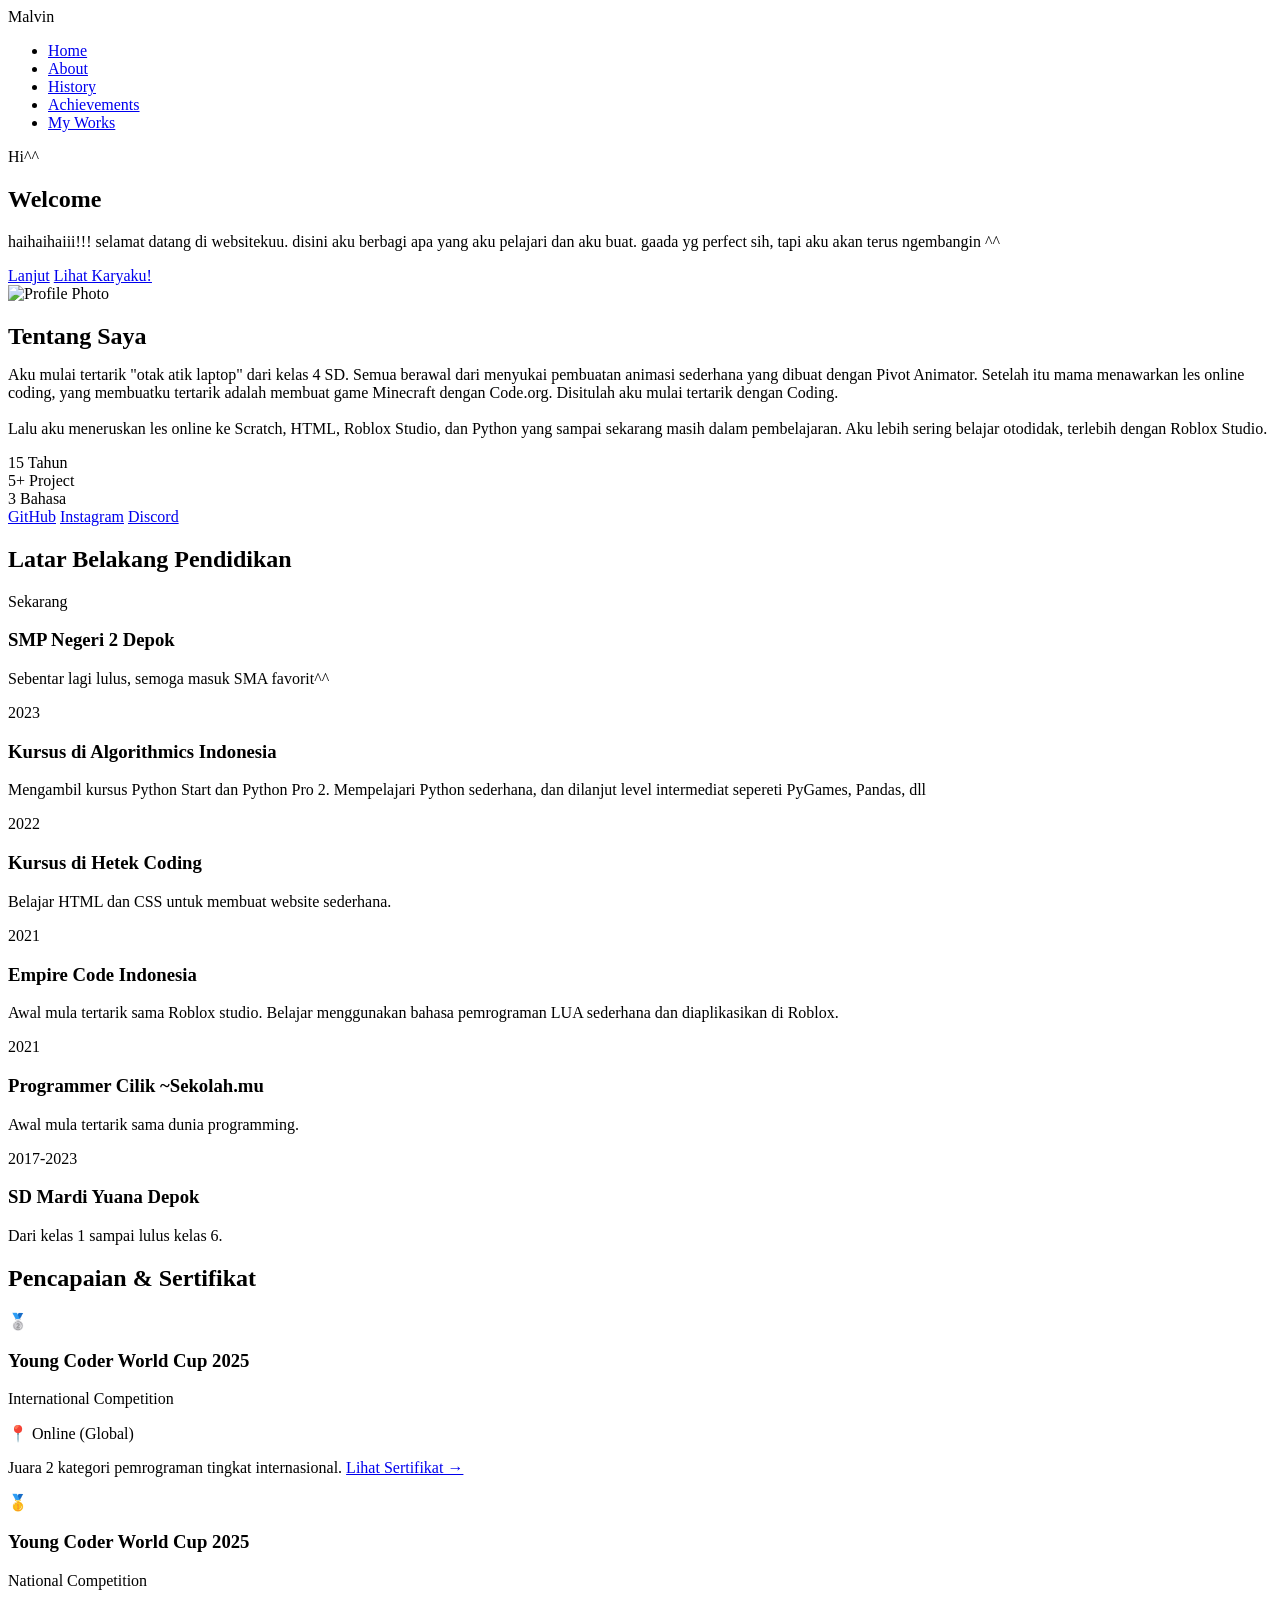
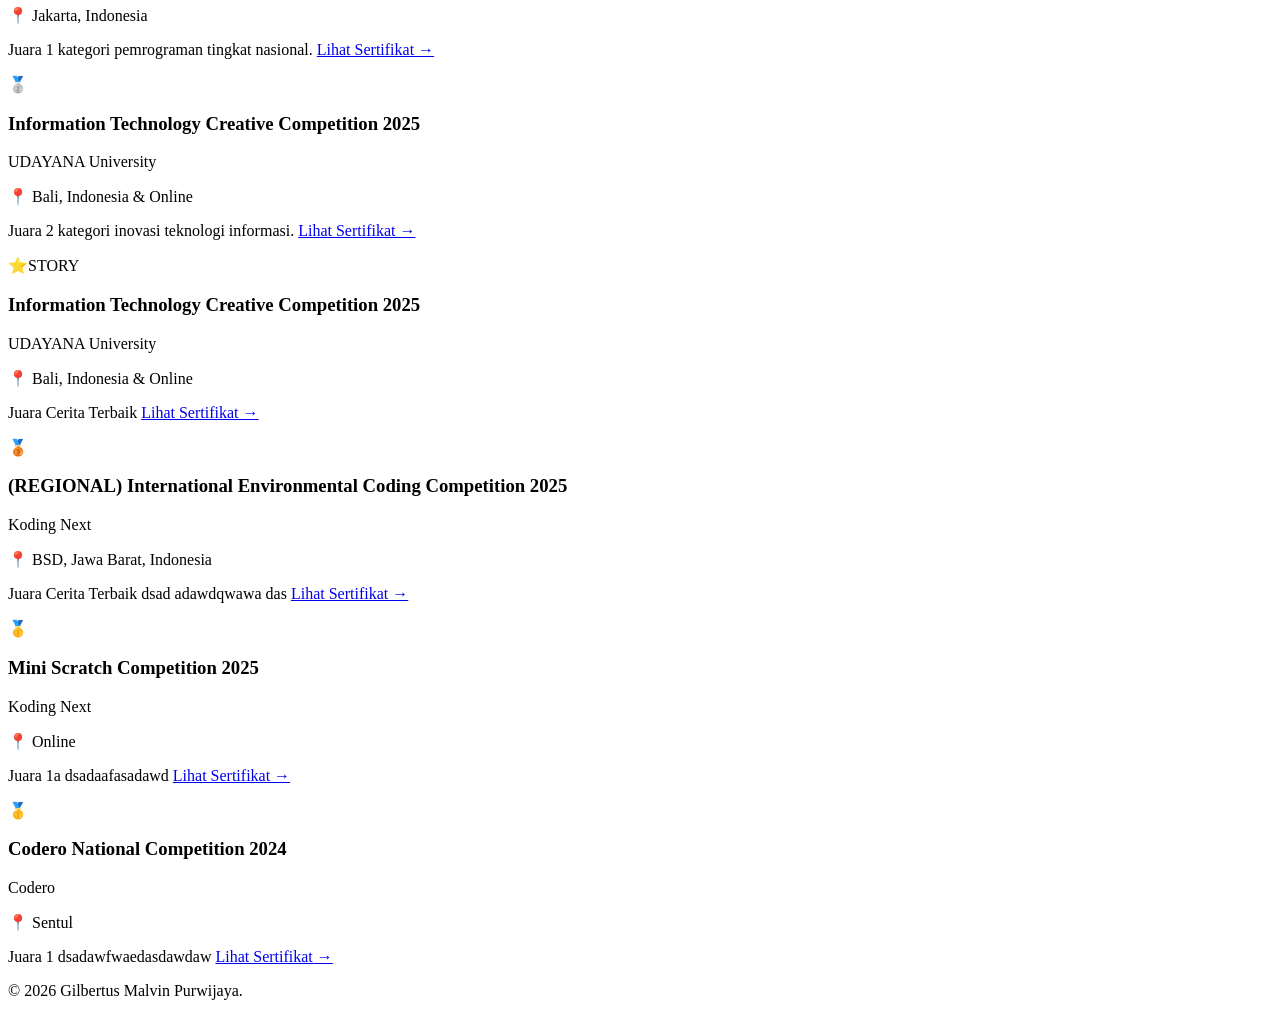
==== index.html @ 0f7a49b2 "Update index.html" ====
<!DOCTYPE html>
<html lang="id">
<head>
    <meta charset="UTF-8">
    <meta name="viewport" content="width=device-width, initial-scale=1.0">
    <title>Vin's Webpage</title>
    <link rel="icon" type="image/x-icon" href="assets/favicon.ico">
    <link rel="stylesheet" href="style.css">
    <link href="https://fonts.googleapis.com/css2?family=Space+Grotesk:wght@300;500;700&display=swap" rel="stylesheet">
</head>
<body>

    <!-- Navbar -->
    <nav class="navbar">
        <div class="logo">Mal<span class="highlight">vin</span></div>
        <ul class="nav-links">
            <li><a href="#home">Home</a></li>
            <li><a href="#profile">About</a></li>
            <li><a href="#about">History</a></li>
            <li><a href="#achievements">Achievements</a></li>
            <li><a href="works.html" class="btn-nav">My Works</a></li>
        </ul>
    </nav>

    <!-- Hero Section -->
    <section id="home" class="hero">
        <div class="hero-content fade-in">
            <p class="subtitle">Hi^^</p>
            <h1>Welcome<br></h1>
            <p class="bio">
                haihaihaiii!!! selamat datang di websitekuu. disini aku berbagi apa yang aku pelajari dan aku buat. gaada yg perfect sih, tapi aku akan terus ngembangin ^^
            </p>
            <div class="cta-group">
                <a href="#profile" class="btn btn-primary">Lanjut</a>
                <a href="works.html" class="btn btn-outline">Lihat Karyaku!</a>
            </div>
        </div>
        <div class="hero-visual">
            <div class="circle"></div>
            <div class="circle-2"></div>
        </div>
    </section>

    <!-- Profile Photo Section -->
    <section id="profile" class="profile-section">
        <div class="container">
            <div class="profile-container fade-in">
                <div class="profile-image-wrapper">
                    <div class="profile-border"></div>
                    <div class="profile-border-2"></div>
                    <div class="profile-image">
                        <img src="assets/ppmM.jpeg" alt="Profile Photo">
                    </div>
                </div>
                <div class="profile-info">
                    <h2 class="section-title" style="text-align: left; margin-bottom: 1rem;">Tentang <span class="highlight">Saya</span></h2>
                    <p class="profile-bio">
                        Aku mulai tertarik "otak atik laptop" dari kelas 4 SD. 
                        Semua berawal dari menyukai pembuatan animasi sederhana yang dibuat dengan Pivot Animator. 
                        Setelah itu mama menawarkan les online coding, yang membuatku tertarik adalah membuat game Minecraft dengan Code.org. 
                        Disitulah aku mulai tertarik dengan Coding. 
                        <br></br>
                        Lalu aku meneruskan les online ke Scratch, HTML, Roblox Studio, dan Python yang sampai sekarang masih dalam pembelajaran. Aku lebih sering belajar otodidak, terlebih dengan Roblox Studio.
                    </p>
                    <div class="profile-stats">
                        <div class="stat-item">
                            <span class="stat-number">15</span>
                            <span class="stat-label">Tahun</span>
                        </div>
                        <div class="stat-item">
                            <span class="stat-number">5+</span>
                            <span class="stat-label">Project</span>
                        </div>
                        <div class="stat-item">
                            <span class="stat-number">3</span>
                            <span class="stat-label">Bahasa</span>
                        </div>
                    </div>
                    <div class="profile-social">
                        <a href="#" class="social-link">GitHub</a>
                        <a href="#" class="social-link">Instagram</a>
                        <a href="#" class="social-link">Discord</a>
                    </div>
                </div>
            </div>
        </div>
    </section>

    <!-- About / Education Section -->
    <section id="about" class="section bg-darker">
        <div class="container">
            <h2 class="section-title">Latar Belakang <span class="highlight">Pendidikan</span></h2>
            <div class="timeline">
                <div class="timeline-item fade-in">
                    <div class="timeline-date">Sekarang</div>
                    <div class="timeline-content">
                        <h3>SMP Negeri 2 Depok</h3>
                        <p>Sebentar lagi lulus, semoga masuk SMA favorit^^</p>
                    </div>
                </div>
                <div class="timeline-item fade-in">
                    <div class="timeline-date">2023</div>
                    <div class="timeline-content">
                        <h3>Kursus di Algorithmics Indonesia</h3>
                        <p>Mengambil kursus Python Start dan Python Pro 2. Mempelajari Python sederhana, dan dilanjut level intermediat sepereti PyGames, Pandas, dll</p>
                    </div>
                </div>
                <div class="timeline-item fade-in">
                    <div class="timeline-date">2022</div>
                    <div class="timeline-content">
                        <h3>Kursus di Hetek Coding</h3>
                        <p>Belajar HTML dan CSS untuk membuat website sederhana.</p>
                    </div>
                </div>
                <div class="timeline-item fade-in">
                    <div class="timeline-date">2021</div>
                    <div class="timeline-content">
                        <h3>Empire Code Indonesia</h3>
                        <p>Awal mula tertarik sama Roblox studio. Belajar menggunakan bahasa pemrograman LUA sederhana dan diaplikasikan di Roblox.</p>
                    </div>
                </div>
                <div class="timeline-item fade-in">
                    <div class="timeline-date">2021</div>
                    <div class="timeline-content">
                        <h3>Programmer Cilik ~Sekolah.mu</h3>
                        <p>Awal mula tertarik sama dunia programming.</p>
                    </div>
                </div>
                <div class="timeline-item fade-in">
                    <div class="timeline-date">2017-2023</div>
                    <div class="timeline-content">
                        <h3>SD Mardi Yuana Depok</h3>
                        <p>Dari kelas 1 sampai lulus kelas 6.</p>
                    </div>
                </div>
            </div>
        </div>
    </section>

    <!-- Achievements Section -->
    <section id="achievements" class="section">
        <div class="container">
            <h2 class="section-title">Pencapaian & <span class="highlight">Sertifikat</span></h2>
            <div class="grid-3">
                <!-- Card -->
                <div class="card achievement-card fade-in">
                    <div class="achievement-icon">🥈</div>
                    <h3 class="achievement-title">Young Coder World Cup 2025</h3>
                    <p class="achievement-organizer">International Competition</p>
                    <p class="achievement-location">📍 Online (Global)</p>
                    <p class="achievement-desc">
                        Juara 2 kategori pemrograman tingkat internasional.
                        <a href="assets/sertifikat/YCWCInter2nd.png" target="_blank" class="cert-link">Lihat Sertifikat →</a>
                    </p>
                </div>

                <!-- Card -->
                <div class="card achievement-card fade-in">
                    <div class="achievement-icon">🥇</div>
                    <h3 class="achievement-title">Young Coder World Cup 2025</h3>
                    <p class="achievement-organizer">National Competition</p>
                    <p class="achievement-location">📍 Jakarta, Indonesia</p>
                    <p class="achievement-desc">
                        Juara 1 kategori pemrograman tingkat nasional.
                        <a href="assets/sertifikat/YCWCNat1st.jpg" target="_blank" class="cert-link">Lihat Sertifikat →</a>
                    </p>
                </div>

                <!-- Card -->
                <div class="card achievement-card fade-in">
                    <div class="achievement-icon">🥈</div>
                    <h3 class="achievement-title">Information Technology Creative Competition 2025</h3>
                    <p class="achievement-organizer">UDAYANA University</p>
                    <p class="achievement-location">📍 Bali, Indonesia & Online</p>
                    <p class="achievement-desc">
                        Juara 2 kategori inovasi teknologi informasi.
                        <a href="assets/sertifikat/ITCCUDYNNat2nd.jpg" target="_blank" class="cert-link">Lihat Sertifikat →</a>
                    </p>
                </div>

                <!-- Card -->
                <div class="card achievement-card fade-in">
                    <div class="achievement-icon">⭐STORY</div>
                    <h3 class="achievement-title">Information Technology Creative Competition 2025</h3>
                    <p class="achievement-organizer">UDAYANA University</p>
                    <p class="achievement-location">📍 Bali, Indonesia & Online</p>
                    <p class="achievement-desc">
                        Juara Cerita Terbaik
                        <a href="assets/sertifikat/ITCCUDYNNatBestStory.jpg" target="_blank" class="cert-link">Lihat Sertifikat →</a>
                    </p>
                </div>

                <!-- Card -->
                <div class="card achievement-card fade-in">
                    <div class="achievement-icon">🥉</div>
                    <h3 class="achievement-title">(REGIONAL) International Environmental Coding Competition 2025</h3>
                    <p class="achievement-organizer">Koding Next</p>
                    <p class="achievement-location">📍 BSD, Jawa Barat, Indonesia</p>
                    <p class="achievement-desc">
                        Juara Cerita Terbaik dsad adawdqwawa das
                        <a href="assets/sertifikat/IECCReg3rd.jpg" target="_blank" class="cert-link">Lihat Sertifikat →</a>
                    </p>
                </div>

                <!-- Card -->
                <div class="card achievement-card fade-in">
                    <div class="achievement-icon">🥇</div>
                    <h3 class="achievement-title">Mini Scratch Competition 2025</h3>
                    <p class="achievement-organizer">Koding Next</p>
                    <p class="achievement-location">📍 Online</p>
                    <p class="achievement-desc">
                        Juara 1a dsadaafasadawd
                        <a href="assets/sertifikat/MiniScratch1st.jpg" target="_blank" class="cert-link">Lihat Sertifikat →</a>
                    </p>
                </div>

                <!-- Card -->
                <div class="card achievement-card fade-in">
                    <div class="achievement-icon">🥇</div>
                    <h3 class="achievement-title">Codero National Competition 2024</h3>
                    <p class="achievement-organizer">Codero</p>
                    <p class="achievement-location">📍 Sentul</p>
                    <p class="achievement-desc">
                        Juara 1 dsadawfwaedasdawdaw 
                        <a href="assets/sertifikat/CNC24Nas1st.jpg" target="_blank" class="cert-link">Lihat Sertifikat →</a>
                    </p>
                </div>
            </div>
        </div>
    </section>

    <footer>
        <p>&copy; 2026 <span class="highlight">Gilbertus Malvin Purwijaya</span>.</p>
    </footer>

    <script src="script.js"></script>
</body>

</html>
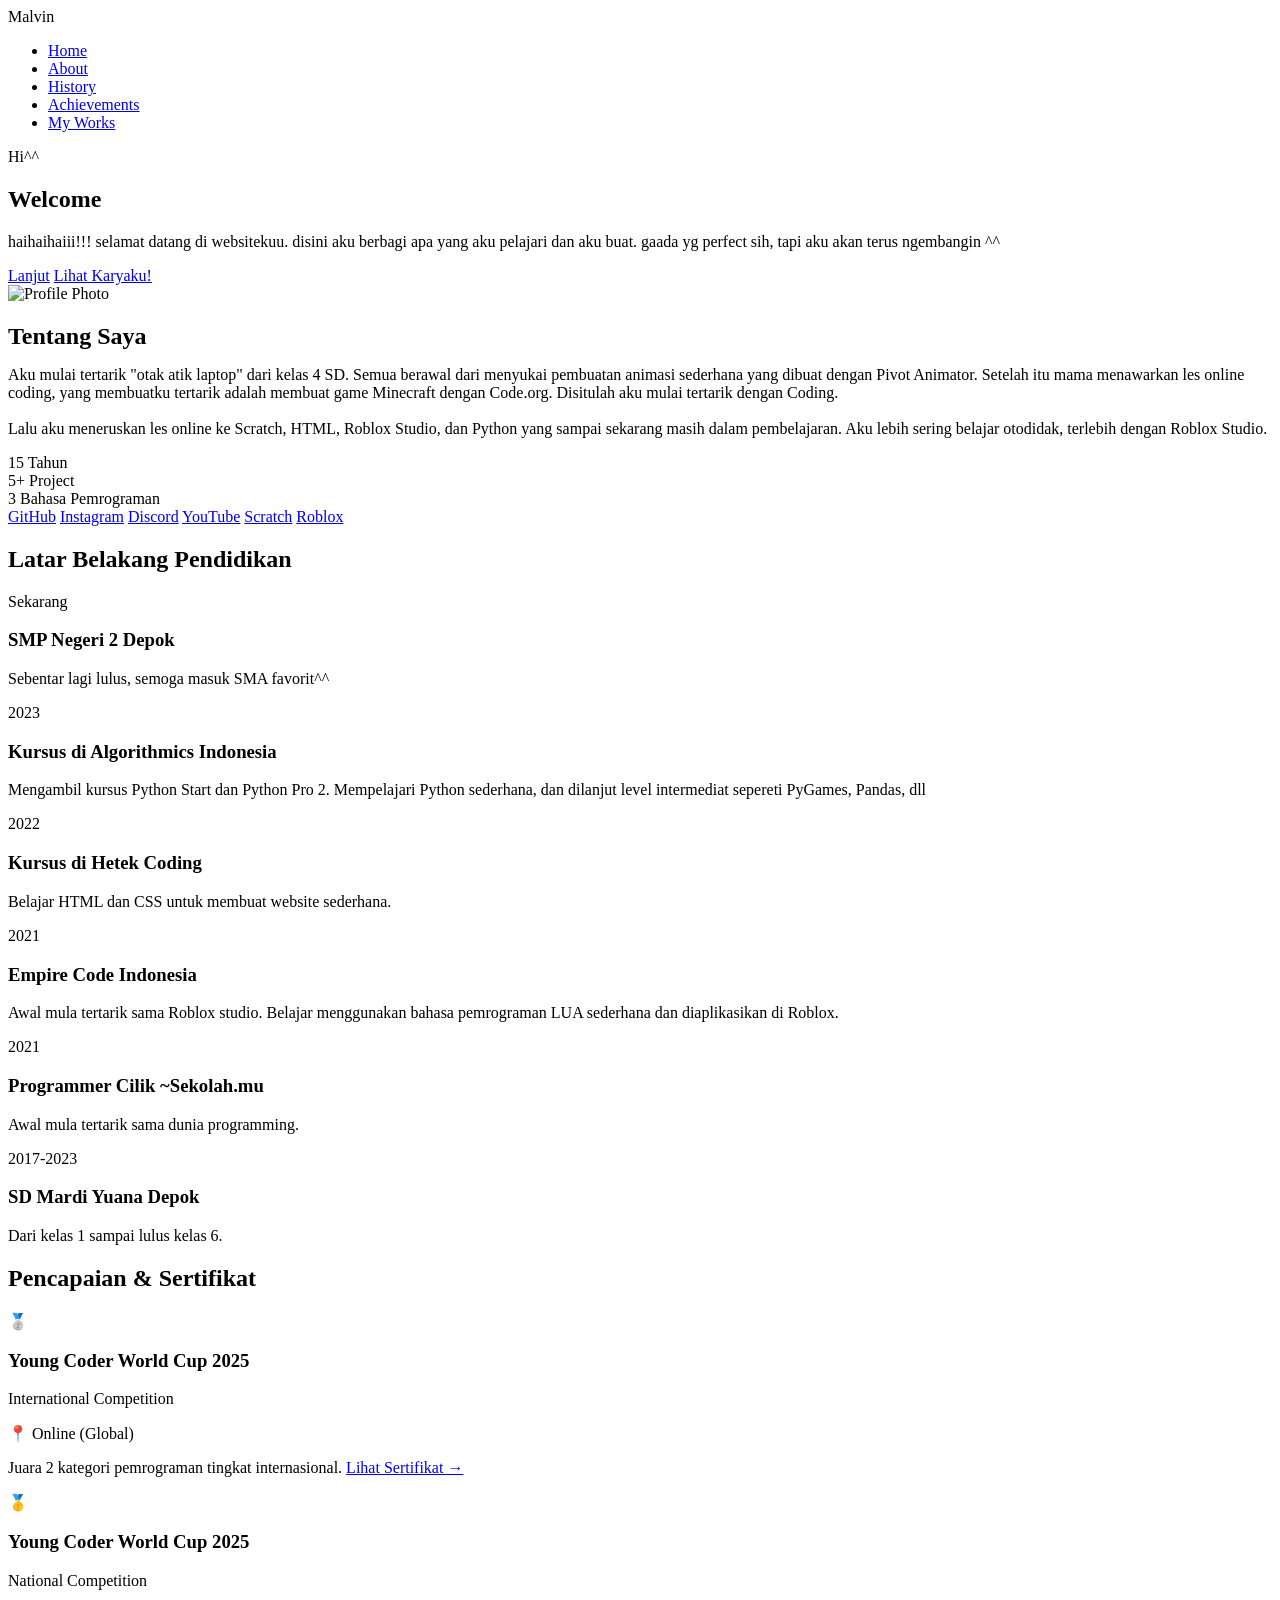
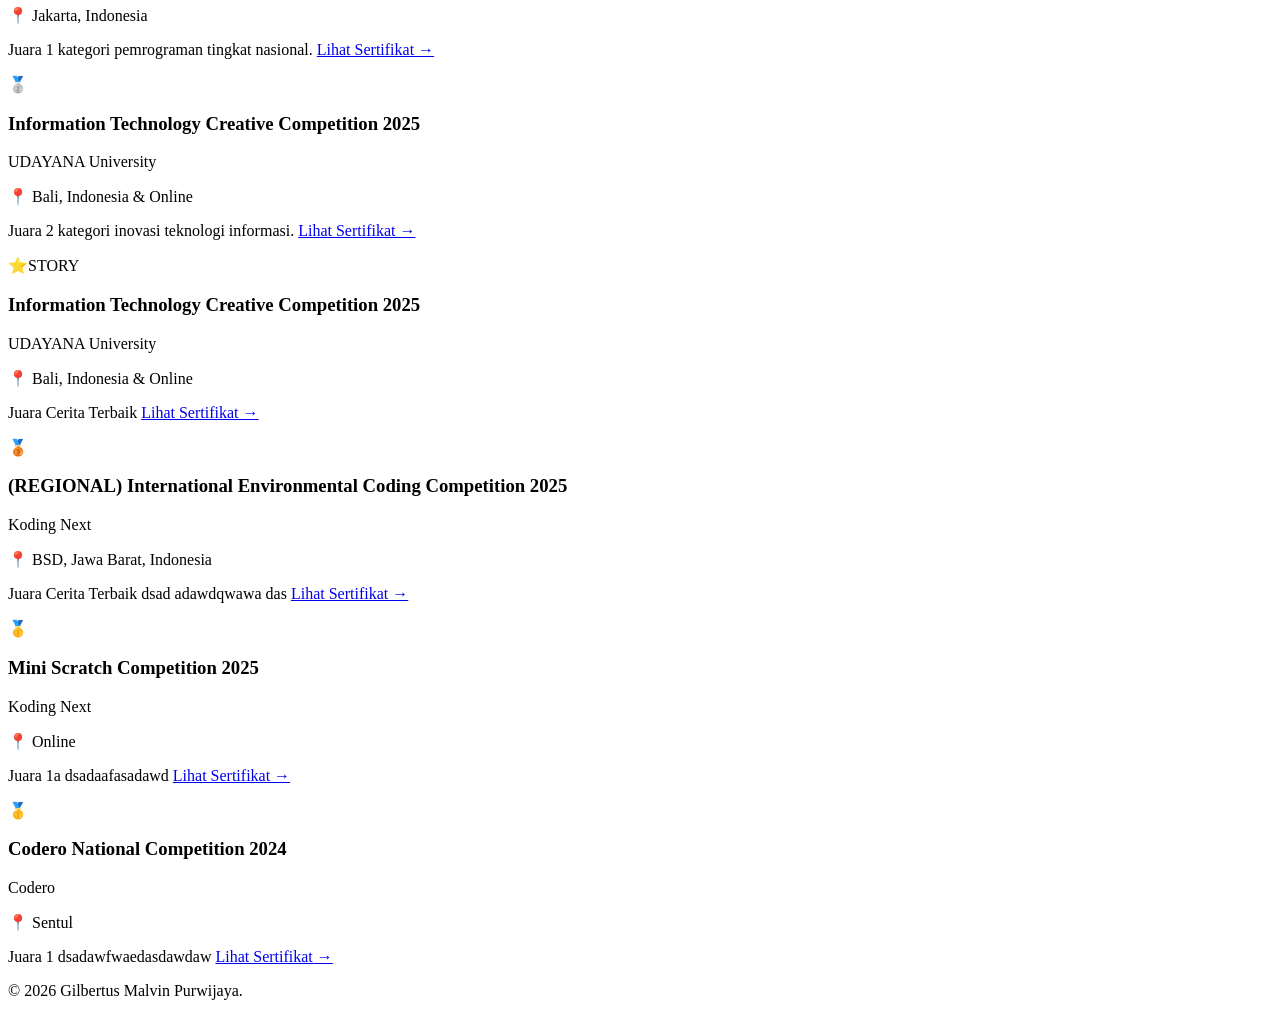
==== commit dd8a545c: "Update index.html" ====
--- a/index.html
+++ b/index.html
@@ -73,13 +73,16 @@
                         </div>
                         <div class="stat-item">
                             <span class="stat-number">3</span>
-                            <span class="stat-label">Bahasa</span>
+                            <span class="stat-label">Bahasa Pemrograman</span>
                         </div>
                     </div>
                     <div class="profile-social">
-                        <a href="#" class="social-link">GitHub</a>
-                        <a href="#" class="social-link">Instagram</a>
-                        <a href="#" class="social-link">Discord</a>
+                        <a href="https://github.com/vyn500" class="social-link">GitHub</a>
+                        <a href="https://www.instagram.com/_strvynn_/?igsh=MjFiZTRnemkybG95" class="social-link">Instagram</a>
+                        <a href="https://discordapp.com/users/starvin031" class="social-link">Discord</a>
+                        <a href="https://youtube.com/@starvin500?si=h5WcJzR5uZfQcVjg" class="social-link">YouTube</a>
+                        <a href="https://scratch.mit.edu/users/starvin102/" class="social-link">Scratch</a>
+                        <a href="https://www.roblox.com/users/2698682036/profile/" class="social-link">Roblox</a>
                     </div>
                 </div>
             </div>
@@ -237,3 +240,5 @@
 </body>
 
 </html>
+
+
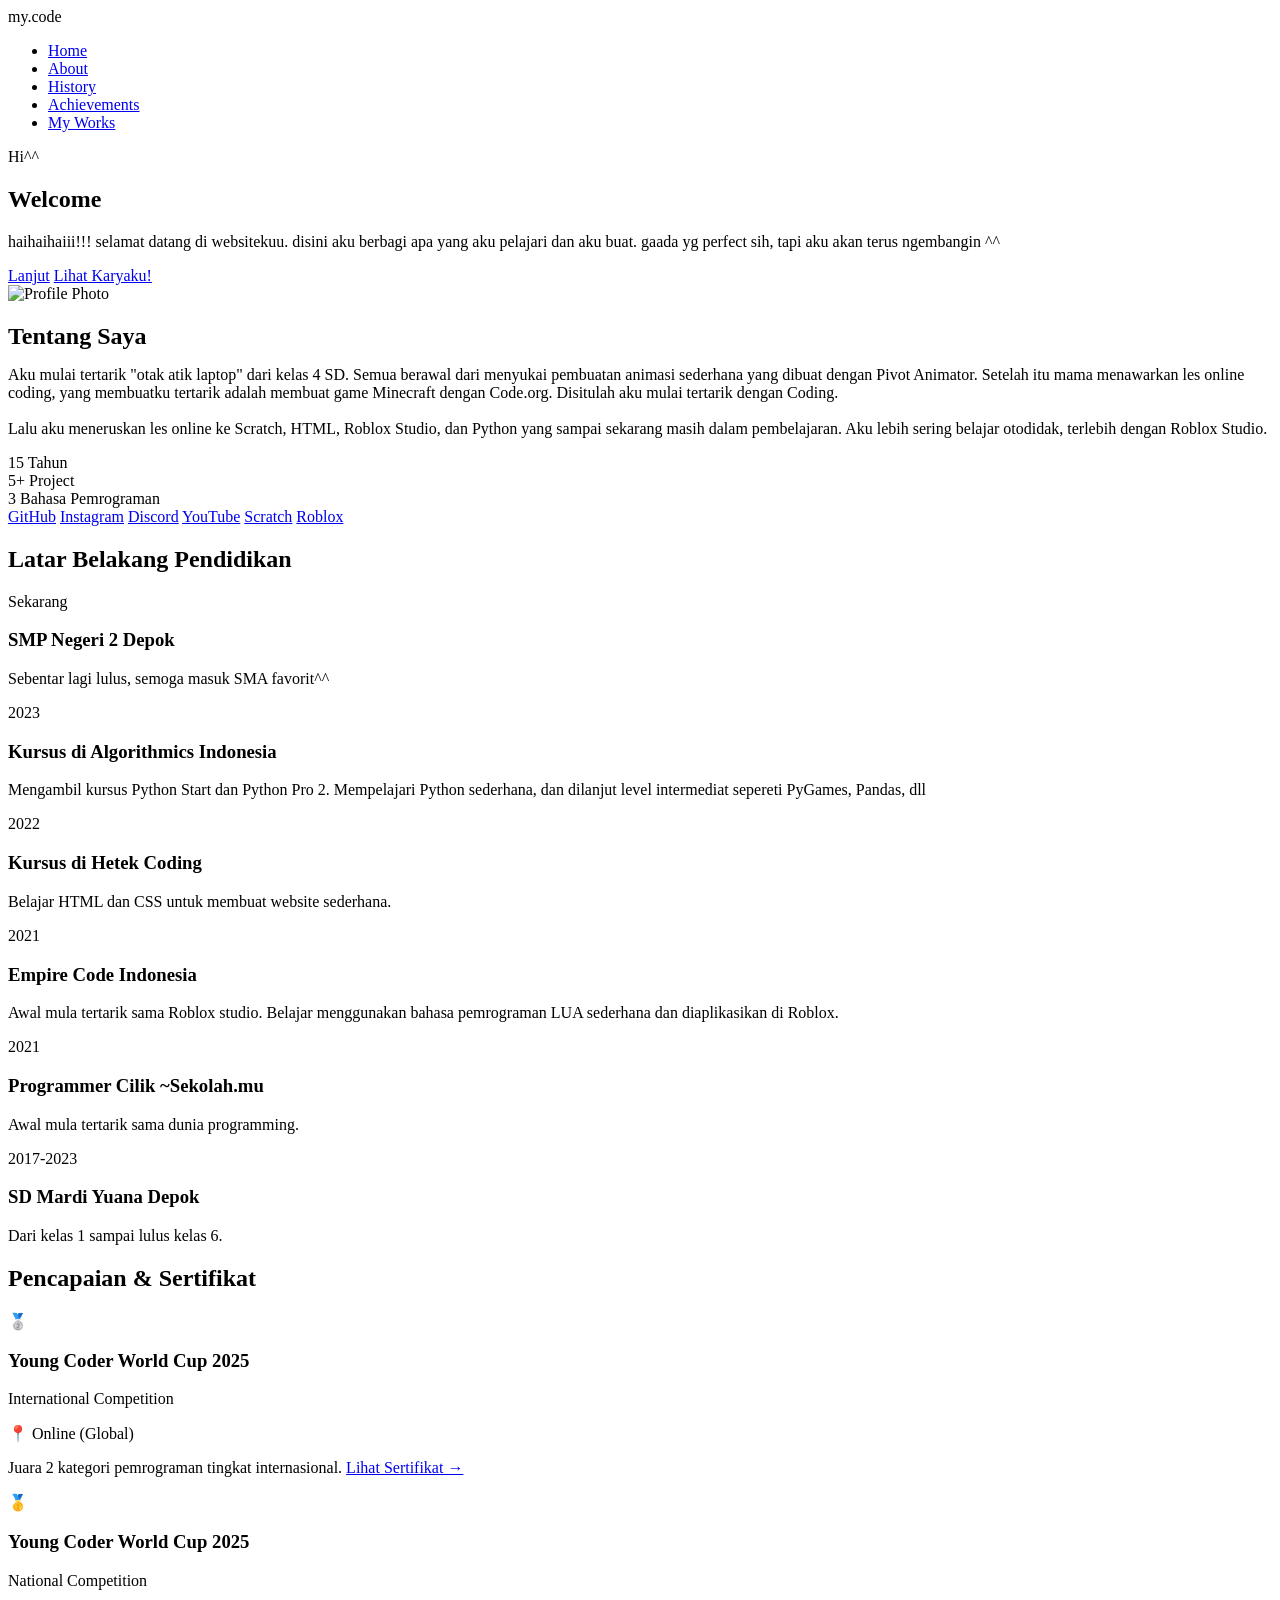
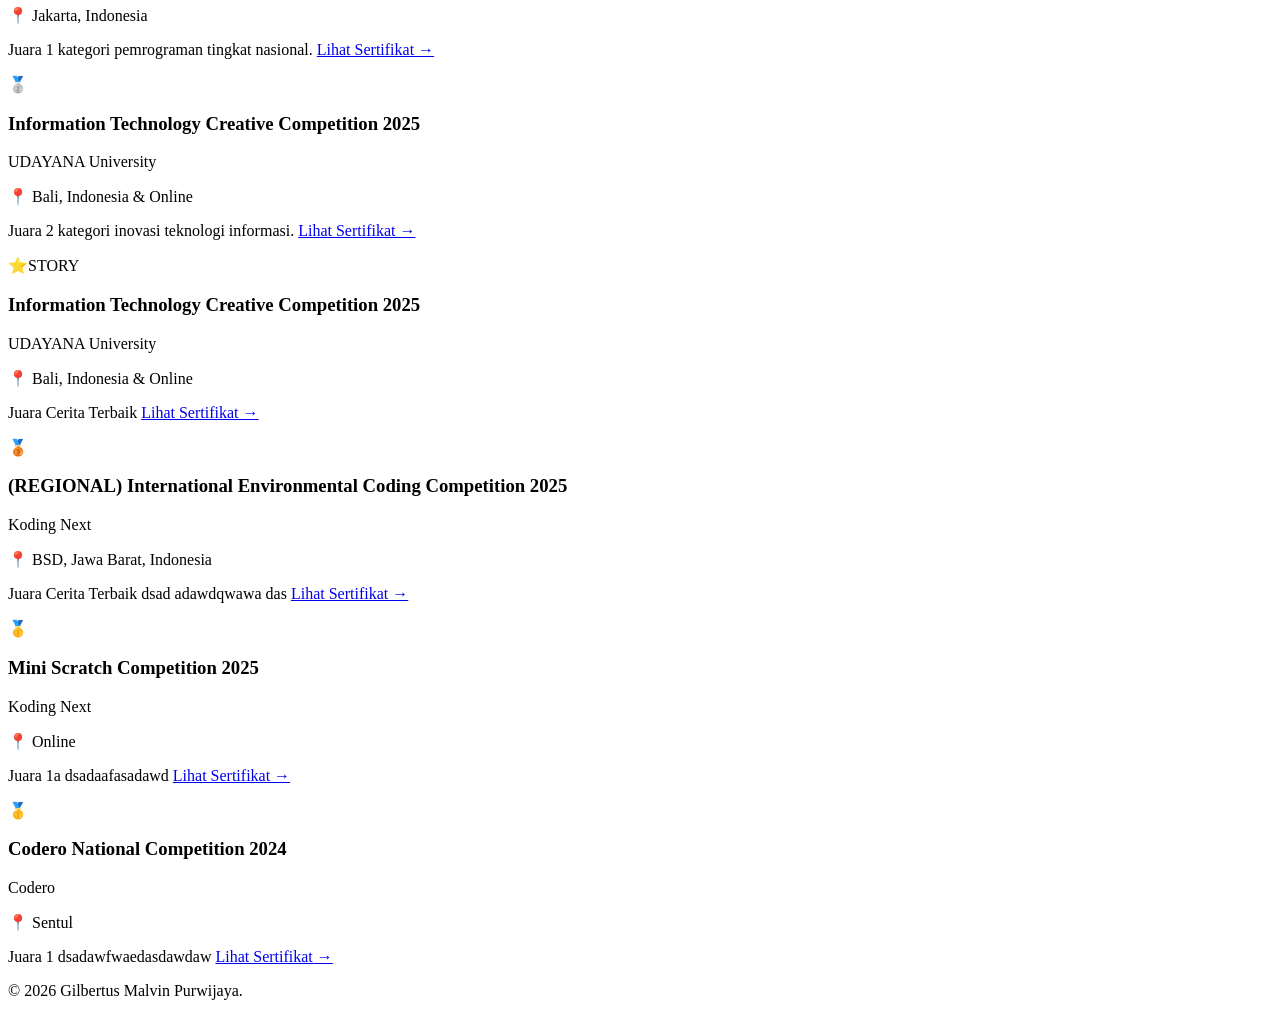
==== commit 9ad48014: "Update index.html" ====
--- a/index.html
+++ b/index.html
@@ -12,8 +12,16 @@
 
     <!-- Navbar -->
     <nav class="navbar">
-        <div class="logo">Mal<span class="highlight">vin</span></div>
-        <ul class="nav-links">
+        <div class="logo">my<span class="highlight">.code</span></div>
+        
+        <!-- Mobile Toggle -->
+        <div class="menu-toggle" id="mobile-menu">
+            <span></span>
+            <span></span>
+            <span></span>
+        </div>
+        
+        <ul class="nav-links" id="nav-links">
             <li><a href="#home">Home</a></li>
             <li><a href="#profile">About</a></li>
             <li><a href="#about">History</a></li>
@@ -242,3 +250,4 @@
 </html>
 
 
+
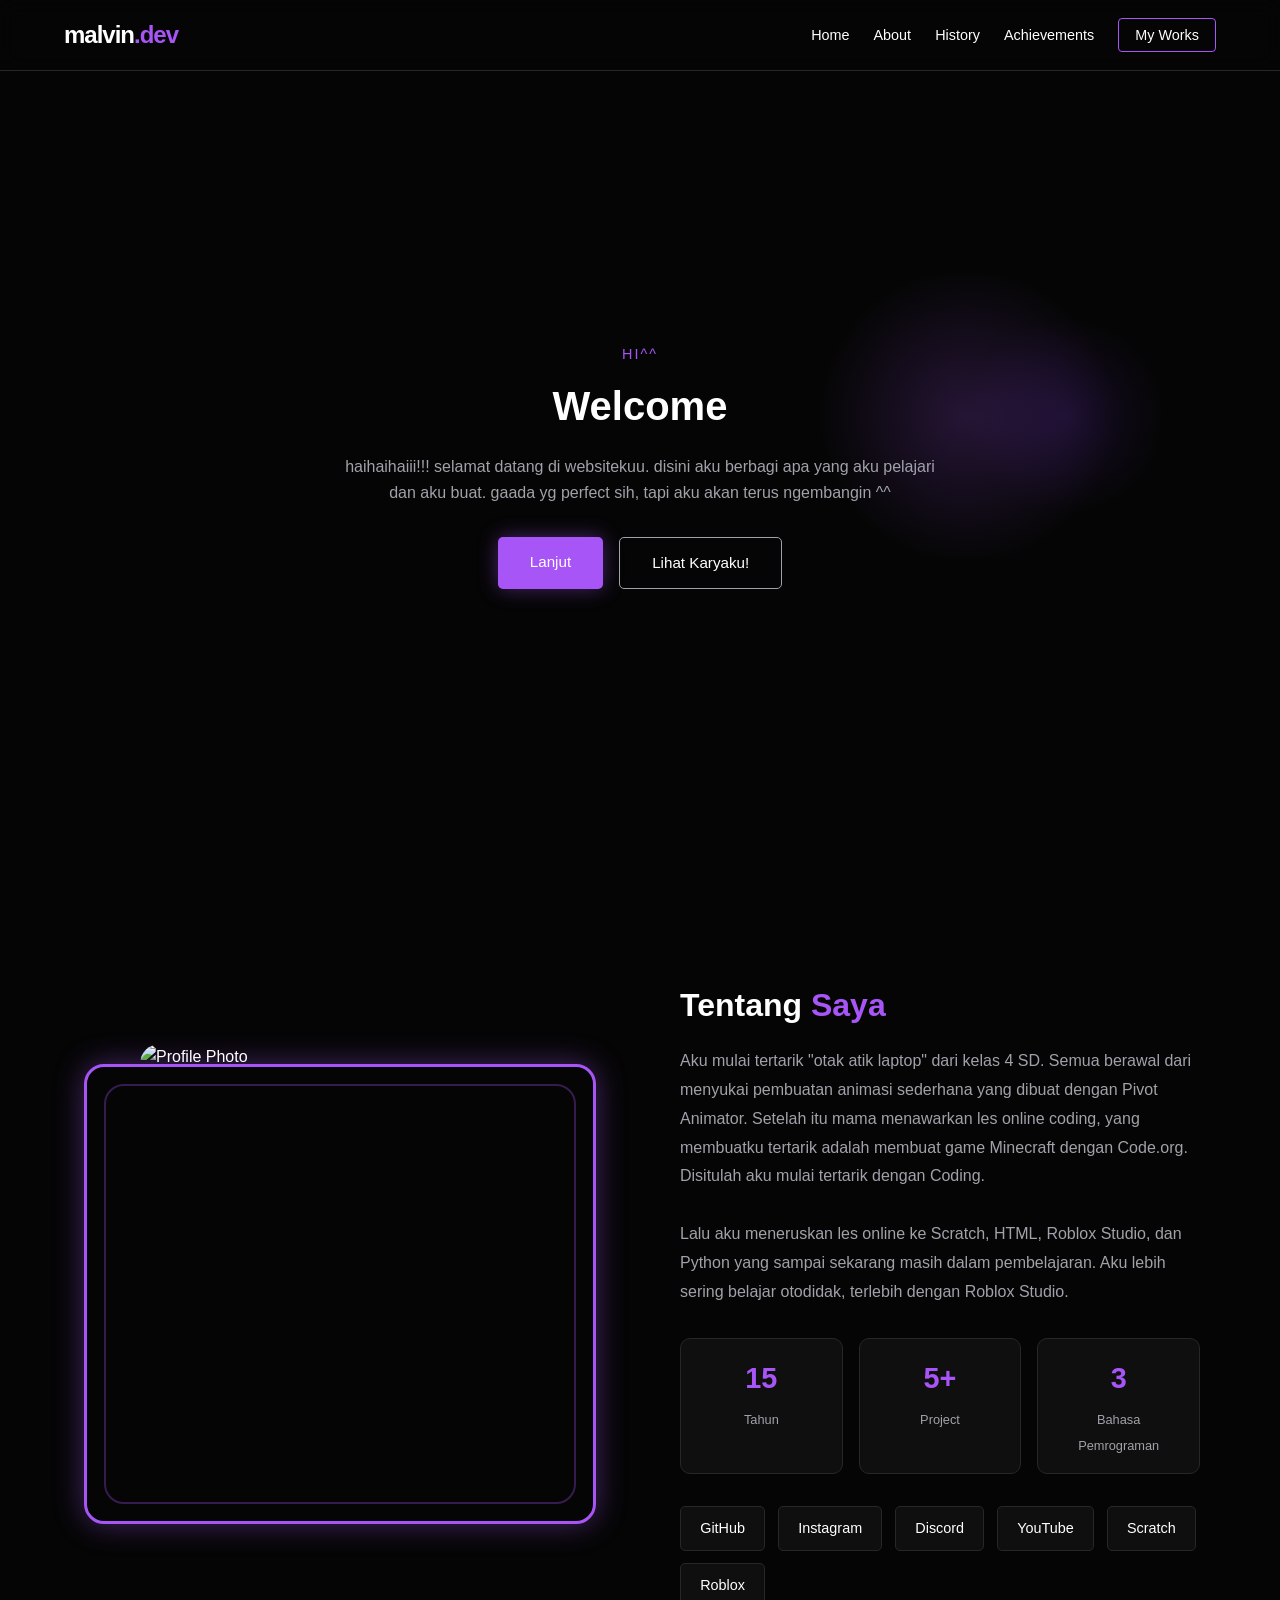
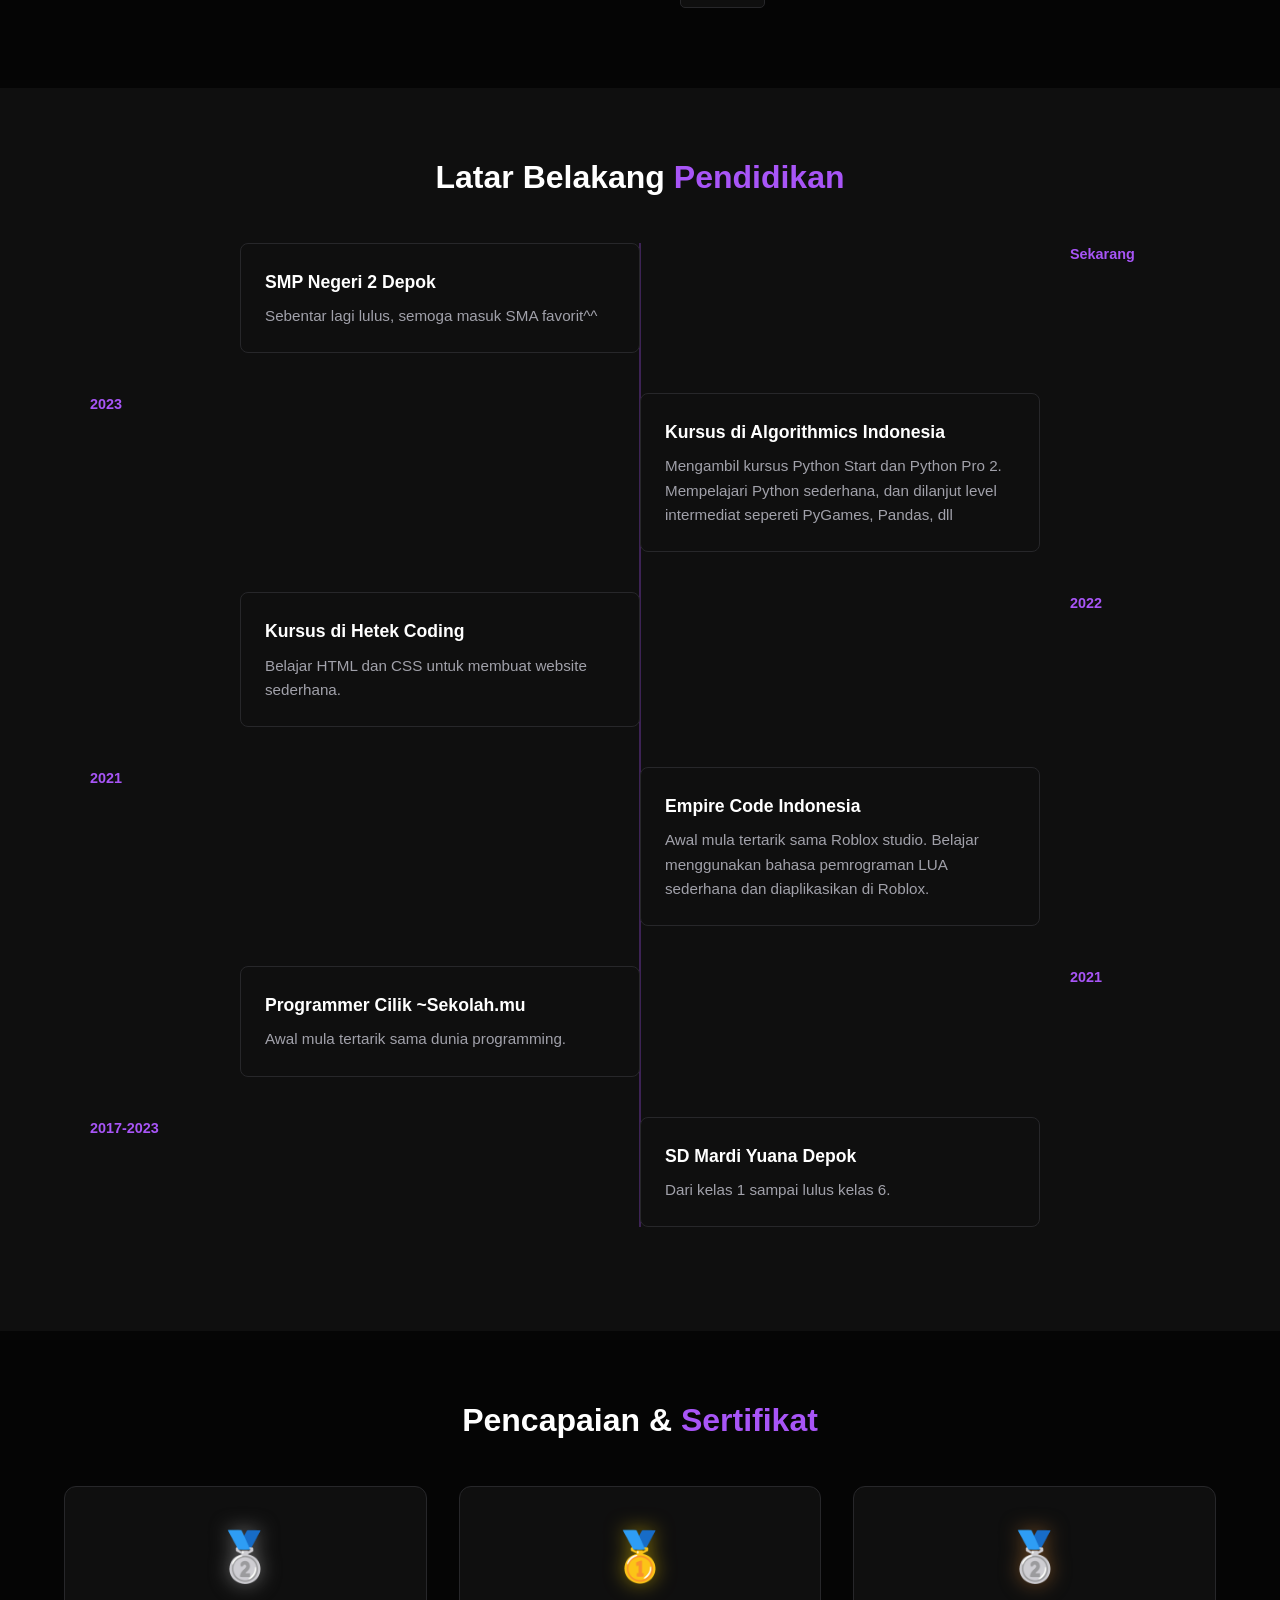
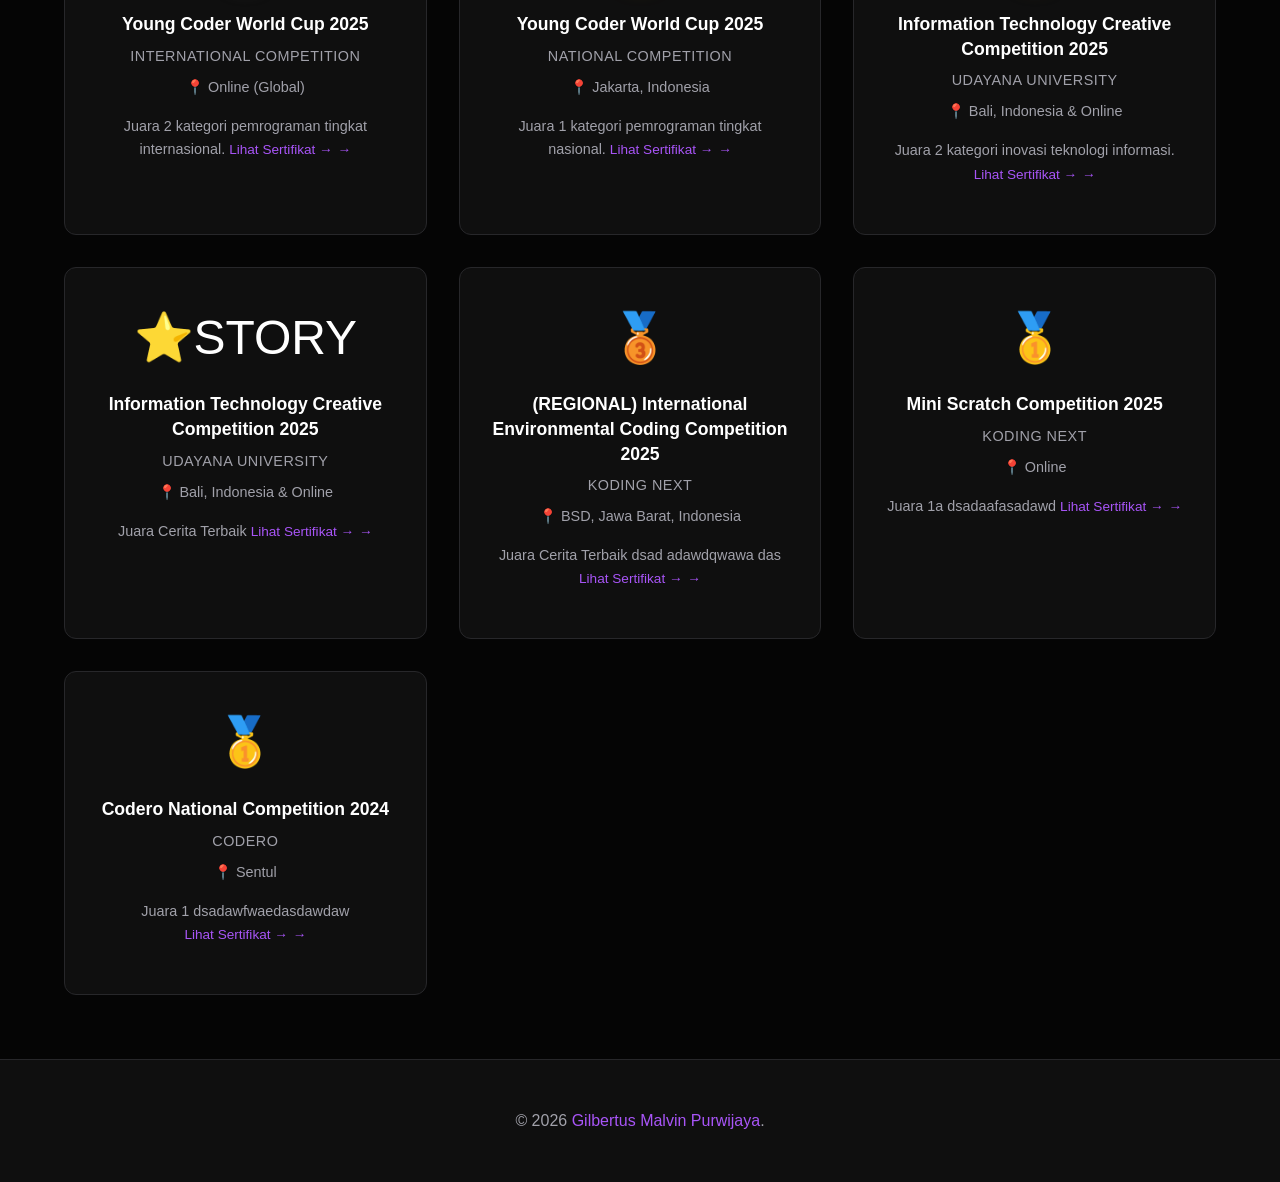
==== commit 468f9162: "Update index.html" ====
--- a/index.html
+++ b/index.html
@@ -3,7 +3,7 @@
 <head>
     <meta charset="UTF-8">
     <meta name="viewport" content="width=device-width, initial-scale=1.0">
-    <title>Vin's Webpage</title>
+    <title>malvinDev</title>
     <link rel="icon" type="image/x-icon" href="assets/favicon.ico">
     <link rel="stylesheet" href="style.css">
     <link href="https://fonts.googleapis.com/css2?family=Space+Grotesk:wght@300;500;700&display=swap" rel="stylesheet">
@@ -12,7 +12,7 @@
 
     <!-- Navbar -->
     <nav class="navbar">
-        <div class="logo">my<span class="highlight">.code</span></div>
+        <div class="logo">malvin<span class="highlight">.dev</span></div>
         
         <!-- Mobile Toggle -->
         <div class="menu-toggle" id="mobile-menu">
@@ -251,3 +251,5 @@
 
 
 
+
+
--- a/style.css
+++ b/style.css
@@ -0,0 +1,1904 @@
+:root {
+    --bg-color: #050505;
+    --bg-secondary: #0f0f0f;
+    --text-main: #ffffff;
+    --text-muted: #a1a1aa;
+    --accent-purple: #a855f7;
+    --accent-glow: rgba(168, 85, 247, 0.4);
+    --border-color: #27272a;
+    --font-main: 'Space Grotesk', sans-serif;
+    --spacing-sm: 1rem;
+    --spacing-md: 2rem;
+    --spacing-lg: 4rem;
+    --spacing-xl: 6rem;
+}
+
+* {
+    margin: 0;
+    padding: 0;
+    box-sizing: border-box;
+    scroll-behavior: smooth;
+}
+
+body {
+    background-color: var(--bg-color);
+    color: var(--text-main);
+    font-family: var(--font-main);
+    line-height: 1.6;
+    overflow-x: hidden;
+}
+
+/* ============================================
+   NAVBAR
+   ============================================ */
+.navbar {
+    position: fixed;
+    top: 0;
+    width: 100%;
+    padding: 1rem 5%;
+    display: flex;
+    justify-content: space-between;
+    align-items: center;
+    background: rgba(5, 5, 5, 0.8);
+    backdrop-filter: blur(10px);
+    z-index: 1000;
+    border-bottom: 1px solid var(--border-color);
+    transition: all 0.3s ease;
+}
+
+.logo {
+    font-size: 1.5rem;
+    font-weight: 700;
+    letter-spacing: -1px;
+}
+
+.highlight {
+    color: var(--accent-purple);
+}
+
+/* Desktop Nav Links */
+.nav-links {
+    list-style: none;
+    display: flex;
+    gap: 1.5rem;
+    align-items: center;
+}
+
+.nav-links a {
+    text-decoration: none;
+    color: var(--text-main);
+    font-size: 0.9rem;
+    transition: color 0.3s;
+}
+
+.nav-links a:hover {
+    color: var(--accent-purple);
+}
+
+.btn-nav {
+    border: 1px solid var(--accent-purple);
+    padding: 0.5rem 1rem;
+    border-radius: 4px;
+    font-size: 0.85rem;
+}
+
+.btn-nav:hover {
+    background: var(--accent-purple);
+    color: white;
+}
+
+/* Mobile Menu Toggle Button */
+.menu-toggle {
+    display: none;
+    flex-direction: column;
+    gap: 5px;
+    cursor: pointer;
+    padding: 5px;
+    z-index: 1001;
+}
+
+.menu-toggle span {
+    width: 25px;
+    height: 3px;
+    background: var(--text-main);
+    border-radius: 2px;
+    transition: all 0.3s ease;
+}
+
+/* Mobile Menu Active State */
+.menu-toggle.active span:nth-child(1) {
+    transform: rotate(45deg) translate(5px, 5px);
+}
+
+.menu-toggle.active span:nth-child(2) {
+    opacity: 0;
+}
+
+.menu-toggle.active span:nth-child(3) {
+    transform: rotate(-45deg) translate(5px, -5px);
+}
+
+/* ============================================
+   RESPONSIVE DESIGN - MOBILE
+   ============================================ */
+@media (max-width: 768px) {
+    /* Navbar */
+    .navbar {
+        padding: 1rem 5%;
+    }
+
+    /* MOBILE NAV LINKS - WITH BLUR & TRANSPARENCY */
+    .nav-links {
+        position: fixed;
+        top: 0;
+        left: 0;
+        right: 0;
+        bottom: 0;
+        background: rgba(5, 5, 5, 0.95);
+        backdrop-filter: blur(15px);
+        -webkit-backdrop-filter: blur(15px);
+        flex-direction: column;
+        align-items: center;
+        justify-content: center;
+        gap: 2rem;
+        padding: 2rem 0;
+        transform: translateX(100%);
+        transition: transform 0.4s cubic-bezier(0.4, 0, 0.2, 1);
+        z-index: 999;
+        display: none;
+        box-shadow: inset 0 0 50px rgba(0, 0, 0, 0.5);
+    }
+
+    .nav-links.active {
+        display: flex;
+        transform: translateX(0);
+    }
+
+    /* Border Frame Effect */
+    .nav-links::before {
+        content: '';
+        position: absolute;
+        top: 0;
+        left: 0;
+        right: 0;
+        bottom: 0;
+        border: 1px solid rgba(168, 85, 247, 0.3);
+        border-radius: 0;
+        pointer-events: none;
+    }
+
+    .nav-links a {
+        font-size: 1.1rem;
+        padding: 0.8rem 1.5rem;
+        border-radius: 8px;
+        transition: all 0.3s ease;
+        position: relative;
+        overflow: hidden;
+    }
+
+    .nav-links a::before {
+        content: '';
+        position: absolute;
+        left: 0;
+        top: 0;
+        width: 0;
+        height: 100%;
+        background: rgba(168, 85, 247, 0.1);
+        transition: width 0.3s ease;
+    }
+
+    .nav-links a:hover::before {
+        width: 100%;
+    }
+
+    .nav-links a:hover {
+        background: rgba(168, 85, 247, 0.15);
+        color: var(--accent-purple);
+        transform: scale(1.02);
+        box-shadow: 0 0 20px rgba(168, 85, 247, 0.3);
+    }
+
+    .btn-nav {
+        padding: 0.7rem 1.5rem;
+        font-size: 1rem;
+        border: 2px solid var(--accent-purple);
+        background: transparent;
+        transition: all 0.3s ease;
+    }
+
+    .btn-nav:hover {
+        background: var(--accent-purple);
+        color: white;
+        box-shadow: 0 0 25px var(--accent-glow);
+    }
+
+    .menu-toggle {
+        display: flex;
+    }
+
+    /* Hero Section */
+    .hero {
+        padding: 5rem 5% 3rem;
+        min-height: auto;
+    }
+
+    .hero h1 {
+        font-size: 2rem;
+    }
+
+    .hero-visual {
+        display: none;
+    }
+
+    .bio {
+        font-size: 0.95rem;
+    }
+
+    .btn {
+        padding: 0.7rem 1.5rem;
+        font-size: 0.9rem;
+    }
+
+    /* Profile Section */
+    .profile-section {
+        padding: 3rem 5%;
+    }
+
+    .profile-image {
+        max-width: 250px;
+        height: 350px;
+    }
+
+    .profile-border {
+        top: 5px;
+        left: 5px;
+        right: 5px;
+        bottom: 5px;
+    }
+
+    .profile-border-2 {
+        top: 10px;
+        left: 10px;
+        right: 10px;
+        bottom: 10px;
+    }
+
+    .profile-info {
+        padding: 1rem 0;
+    }
+
+    .profile-bio {
+        font-size: 0.95rem;
+    }
+
+    .profile-stats {
+        justify-content: center;
+        gap: 0.8rem;
+    }
+
+    .stat-item {
+        min-width: 90px;
+        padding: 0.8rem 1rem;
+    }
+
+    .stat-number {
+        font-size: 1.5rem;
+    }
+
+    .stat-label {
+        font-size: 0.75rem;
+    }
+
+    .profile-social {
+        justify-content: center;
+        gap: 0.6rem;
+    }
+
+    .social-link {
+        padding: 0.5rem 1rem;
+        font-size: 0.85rem;
+    }
+
+    /* Section Titles */
+    .section-title {
+        font-size: 1.6rem;
+        margin-bottom: 2rem;
+    }
+
+    /* Timeline */
+    .timeline::before {
+        left: 20px;
+    }
+
+    .timeline-item,
+    .timeline-item:nth-child(even) {
+        padding-left: 50px;
+        padding-right: 0;
+        justify-content: flex-start;
+    }
+
+    .timeline-date {
+        position: absolute;
+        left: 0;
+        right: auto;
+        min-width: auto;
+        font-size: 0.85rem;
+    }
+
+    .timeline-content {
+        padding: 1.2rem;
+    }
+
+    .timeline-content h3 {
+        font-size: 1rem;
+    }
+
+    .timeline-content p {
+        font-size: 0.9rem;
+    }
+
+    /* Grid Layouts */
+    .grid-3,
+    .works-grid {
+        grid-template-columns: 1fr;
+    }
+
+    .card {
+        padding: 1.5rem;
+    }
+
+    .card-icon {
+        font-size: 2rem;
+    }
+
+    /* Works Page */
+    .works-header {
+        padding: 5rem 5% 2.5rem;
+    }
+
+    .works-header h1 {
+        font-size: 2rem;
+    }
+
+    .works-header p {
+        font-size: 1rem;
+    }
+
+    .works-grid {
+        padding: 1.5rem 5%;
+    }
+
+    .project-img {
+        height: 200px;
+    }
+
+    .project-info {
+        padding: 1.2rem;
+    }
+
+    .project-info h3 {
+        font-size: 1.1rem;
+    }
+
+    .project-info p {
+        font-size: 0.85rem;
+    }
+
+    .tags span {
+        font-size: 0.7rem;
+        padding: 0.25rem 0.6rem;
+    }
+
+    /* Footer */
+    footer {
+        padding: 2rem 5%;
+    }
+}
+
+/* ============================================
+   RESPONSIVE DESIGN - SMALL MOBILE
+   ============================================ */
+@media (max-width: 480px) {
+    /* Navbar */
+    .navbar {
+        padding: 0.8rem 5%;
+    }
+
+    .logo {
+        font-size: 1.2rem;
+    }
+
+    .btn-nav {
+        padding: 0.5rem 1rem;
+        font-size: 0.9rem;
+    }
+
+    .nav-links {
+        padding: 1rem 0;
+    }
+
+    .menu-toggle span {
+        width: 22px;
+        height: 2.5px;
+    }
+
+    /* Hero Section */
+    .hero {
+        padding: 4rem 5% 2rem;
+    }
+
+    .hero h1 {
+        font-size: 1.6rem;
+    }
+
+    .subtitle {
+        font-size: 0.8rem;
+    }
+
+    .bio {
+        font-size: 0.9rem;
+    }
+
+    .cta-group {
+        flex-direction: column;
+        gap: 0.8rem;
+    }
+
+    .btn {
+        padding: 0.6rem 1.2rem;
+        font-size: 0.85rem;
+        width: 100%;
+    }
+
+    /* Profile Section */
+    .profile-section {
+        padding: 2.5rem 5%;
+    }
+
+    .profile-image {
+        max-width: 200px;
+        height: 280px;
+    }
+
+    .profile-border {
+        top: 3px;
+        left: 3px;
+        right: 3px;
+        bottom: 3px;
+    }
+
+    .profile-border-2 {
+        top: 6px;
+        left: 6px;
+        right: 6px;
+        bottom: 6px;
+    }
+
+    .profile-bio {
+        font-size: 0.9rem;
+        margin-bottom: 1.5rem;
+    }
+
+    .profile-stats {
+        gap: 0.6rem;
+    }
+
+    .stat-item {
+        min-width: 80px;
+        padding: 0.7rem 0.8rem;
+    }
+
+    .stat-number {
+        font-size: 1.3rem;
+    }
+
+    .stat-label {
+        font-size: 0.65rem;
+    }
+
+    .profile-social {
+        gap: 0.5rem;
+    }
+
+    .social-link {
+        padding: 0.45rem 0.9rem;
+        font-size: 0.8rem;
+    }
+
+    /* Section Titles */
+    .section-title {
+        font-size: 1.4rem;
+        margin-bottom: 1.5rem;
+    }
+
+    /* Timeline */
+    .timeline-item {
+        margin-bottom: 2rem;
+    }
+
+    .timeline-date {
+        font-size: 0.8rem;
+    }
+
+    .timeline-content {
+        padding: 1rem;
+    }
+
+    .timeline-content h3 {
+        font-size: 0.95rem;
+    }
+
+    .timeline-content p {
+        font-size: 0.85rem;
+    }
+
+    /* Cards */
+    .card {
+        padding: 1.2rem;
+    }
+
+    .card-icon {
+        font-size: 1.8rem;
+    }
+
+    .card h3 {
+        font-size: 1rem;
+    }
+
+    .card p {
+        font-size: 0.85rem;
+    }
+
+    /* Works Page */
+    .works-header {
+        padding: 4rem 5% 2rem;
+    }
+
+    .works-header h1 {
+        font-size: 1.8rem;
+    }
+
+    .works-header p {
+        font-size: 0.95rem;
+    }
+
+    .project-img {
+        height: 180px;
+    }
+
+    .project-info {
+        padding: 1rem;
+    }
+
+    .project-info h3 {
+        font-size: 1rem;
+    }
+
+    .project-info p {
+        font-size: 0.8rem;
+    }
+
+    .tags span {
+        font-size: 0.65rem;
+        padding: 0.2rem 0.5rem;
+    }
+
+    /* Footer */
+    footer {
+        padding: 1.5rem 5%;
+    }
+
+    footer p {
+        font-size: 0.85rem;
+    }
+}
+
+/* ============================================
+   HERO SECTION
+   ============================================ */
+.hero {
+    min-height: 100vh;
+    display: flex;
+    align-items: center;
+    justify-content: center;
+    padding: 6rem 5% 4rem;
+    position: relative;
+    overflow: hidden;
+}
+
+.hero-content {
+    z-index: 2;
+    max-width: 800px;
+    text-align: center;
+    padding: 0 1rem;
+}
+
+.subtitle {
+    color: var(--accent-purple);
+    font-size: 0.9rem;
+    margin-bottom: 1rem;
+    text-transform: uppercase;
+    letter-spacing: 2px;
+}
+
+.hero h1 {
+    font-size: 2.5rem;
+    line-height: 1.2;
+    margin-bottom: 1.5rem;
+}
+
+.text-gradient {
+    background: linear-gradient(90deg, var(--accent-purple), #c084fc);
+    background-clip: text;
+    -webkit-text-fill-color: transparent;
+}
+
+.bio {
+    color: var(--text-muted);
+    font-size: 1rem;
+    margin-bottom: 2rem;
+    max-width: 600px;
+    margin-left: auto;
+    margin-right: auto;
+}
+
+.cta-group {
+    display: flex;
+    gap: 1rem;
+    justify-content: center;
+    flex-wrap: wrap;
+}
+
+.btn {
+    padding: 0.8rem 2rem;
+    border-radius: 5px;
+    text-decoration: none;
+    font-weight: 500;
+    transition: all 0.3s ease;
+    font-size: 0.95rem;
+}
+
+.btn-primary {
+    background: var(--accent-purple);
+    color: white;
+    box-shadow: 0 0 20px var(--accent-glow);
+}
+
+.btn-primary:hover {
+    background: #9333ea;
+    box-shadow: 0 0 30px var(--accent-glow);
+    transform: translateY(-2px);
+}
+
+.btn-outline {
+    border: 1px solid var(--text-muted);
+    color: var(--text-main);
+}
+
+.btn-outline:hover {
+    border-color: var(--accent-purple);
+    color: var(--accent-purple);
+}
+
+/* Hero Visual Elements */
+.hero-visual {
+    position: absolute;
+    right: 5%;
+    width: 400px;
+    height: 400px;
+    z-index: 1;
+    pointer-events: none;
+}
+
+.circle {
+    position: absolute;
+    width: 300px;
+    height: 300px;
+    border-radius: 50%;
+    background: radial-gradient(circle, var(--accent-purple) 0%, transparent 70%);
+    opacity: 0.2;
+    animation: pulse 4s infinite;
+}
+
+.circle-2 {
+    position: absolute;
+    top: 50px;
+    right: 50px;
+    width: 200px;
+    height: 200px;
+    border-radius: 50%;
+    background: radial-gradient(circle, #7c3aed 0%, transparent 70%);
+    opacity: 0.15;
+    animation: pulse 6s infinite reverse;
+}
+
+/* ============================================
+   PROFILE SECTION
+   ============================================ */
+.profile-section {
+    padding: 4rem 5%;
+    background: var(--bg-color);
+    position: relative;
+}
+
+.profile-container {
+    display: grid;
+    grid-template-columns: 1fr 1fr;
+    gap: 3rem;
+    align-items: center;
+    max-width: 1200px;
+    margin: 0 auto;
+}
+
+/* Profile Image Styling */
+.profile-image-wrapper {
+    position: relative;
+    display: flex;
+    justify-content: center;
+    align-items: center;
+}
+
+.profile-image {
+    width: 100%;
+    max-width: 400px;
+    height: 500px;
+    border-radius: 20px;
+    overflow: hidden;
+    position: relative;
+    z-index: 2;
+}
+
+.profile-image img {
+    width: 100%;
+    height: 100%;
+    object-fit: cover;
+    object-position: top;
+    border-radius: 20px;
+}
+
+/* Purple Border Effects */
+.profile-border {
+    position: absolute;
+    top: 20px;
+    left: 20px;
+    right: 20px;
+    bottom: 20px;
+    border: 3px solid var(--accent-purple);
+    border-radius: 20px;
+    z-index: 1;
+    box-shadow: 0 0 30px var(--accent-glow);
+}
+
+.profile-border-2 {
+    position: absolute;
+    top: 40px;
+    left: 40px;
+    right: 40px;
+    bottom: 40px;
+    border: 2px solid rgba(168, 85, 247, 0.3);
+    border-radius: 20px;
+    z-index: 1;
+}
+
+/* Profile Info */
+.profile-info {
+    padding: 1rem;
+}
+
+.profile-bio {
+    color: var(--text-muted);
+    font-size: 1rem;
+    margin-bottom: 2rem;
+    line-height: 1.8;
+}
+
+/* Profile Stats */
+.profile-stats {
+    display: flex;
+    gap: 1rem;
+    margin-bottom: 2rem;
+    flex-wrap: wrap;
+}
+
+.stat-item {
+    text-align: center;
+    padding: 1rem 1.5rem;
+    background: var(--bg-secondary);
+    border-radius: 10px;
+    border: 1px solid var(--border-color);
+    min-width: 100px;
+    flex: 1;
+    transition: all 0.3s ease;
+}
+
+.stat-item:hover {
+    border-color: var(--accent-purple);
+    box-shadow: 0 0 20px var(--accent-glow);
+    transform: translateY(-3px);
+}
+
+.stat-number {
+    display: block;
+    font-size: 1.8rem;
+    font-weight: 700;
+    color: var(--accent-purple);
+    margin-bottom: 0.3rem;
+}
+
+.stat-label {
+    font-size: 0.8rem;
+    color: var(--text-muted);
+}
+
+/* Social Links */
+.profile-social {
+    display: flex;
+    gap: 0.8rem;
+    flex-wrap: wrap;
+}
+
+.social-link {
+    padding: 0.6rem 1.2rem;
+    background: var(--bg-secondary);
+    color: var(--text-main);
+    text-decoration: none;
+    border-radius: 5px;
+    border: 1px solid var(--border-color);
+    transition: all 0.3s ease;
+    font-size: 0.9rem;
+}
+
+.social-link:hover {
+    background: var(--accent-purple);
+    border-color: var(--accent-purple);
+    box-shadow: 0 0 20px var(--accent-glow);
+}
+
+/* ============================================
+   SECTION STYLES
+   ============================================ */
+.section {
+    padding: 4rem 5%;
+}
+
+.bg-darker {
+    background-color: var(--bg-secondary);
+}
+
+.container {
+    max-width: 1200px;
+    margin: 0 auto;
+}
+
+.section-title {
+    font-size: 2rem;
+    margin-bottom: 2.5rem;
+    text-align: center;
+}
+
+/* ============================================
+   TIMELINE
+   ============================================ */
+.timeline {
+    position: relative;
+    max-width: 800px;
+    margin: 0 auto;
+}
+
+.timeline::before {
+    content: '';
+    position: absolute;
+    left: 50%;
+    transform: translateX(-50%);
+    width: 2px;
+    height: 100%;
+    background: var(--accent-purple);
+    opacity: 0.3;
+}
+
+.timeline-item {
+    display: flex;
+    justify-content: flex-end;
+    padding-right: 50%;
+    position: relative;
+    margin-bottom: 2.5rem;
+}
+
+.timeline-item:nth-child(even) {
+    justify-content: flex-start;
+    padding-right: 0;
+    padding-left: 50%;
+}
+
+.timeline-date {
+    position: absolute;
+    right: -150px;
+    color: var(--accent-purple);
+    font-weight: 700;
+    min-width: 120px;
+    font-size: 0.9rem;
+}
+
+.timeline-item:nth-child(even) .timeline-date {
+    right: auto;
+    left: -150px;
+}
+
+.timeline-content {
+    background: var(--bg-secondary);
+    padding: 1.5rem;
+    border-radius: 8px;
+    border: 1px solid var(--border-color);
+    width: 100%;
+    transition: all 0.3s ease;
+}
+
+.timeline-content:hover {
+    border-color: var(--accent-purple);
+    box-shadow: 0 0 20px var(--accent-glow);
+}
+
+.timeline-content h3 {
+    margin-bottom: 0.5rem;
+    font-size: 1.1rem;
+}
+
+.timeline-content p {
+    color: var(--text-muted);
+    font-size: 0.95rem;
+}
+
+/* ============================================
+   CARD GRID
+   ============================================ */
+.grid-3 {
+    display: grid;
+    grid-template-columns: repeat(auto-fit, minmax(280px, 1fr));
+    gap: 2rem;
+}
+
+.card {
+    background: var(--bg-secondary);
+    padding: 2rem;
+    border-radius: 10px;
+    border: 1px solid var(--border-color);
+    transition: all 0.3s ease;
+    text-align: center;
+}
+
+.card:hover {
+    border-color: var(--accent-purple);
+    transform: translateY(-5px);
+    box-shadow: 0 10px 30px var(--accent-glow);
+}
+
+.card-icon {
+    font-size: 2.5rem;
+    margin-bottom: 1rem;
+}
+
+.card h3 {
+    margin-bottom: 0.5rem;
+    font-size: 1.1rem;
+}
+
+.card p {
+    color: var(--text-muted);
+    font-size: 0.9rem;
+}
+
+/* ============================================
+   WORKS PAGE
+   ============================================ */
+.works-header {
+    padding: 6rem 5% 3rem;
+    text-align: center;
+}
+
+.works-header h1 {
+    font-size: 2.5rem;
+    margin-bottom: 1rem;
+}
+
+.works-header p {
+    color: var(--text-muted);
+    font-size: 1.1rem;
+}
+
+.works-grid {
+    display: grid;
+    grid-template-columns: repeat(auto-fit, minmax(320px, 1fr));
+    gap: 2rem;
+    padding: 2rem 5%;
+    max-width: 1400px;
+    margin: 0 auto;
+}
+
+.project-card {
+    background: var(--bg-secondary);
+    border-radius: 10px;
+    overflow: hidden;
+    border: 1px solid var(--border-color);
+    transition: all 0.3s ease;
+}
+
+.project-card:hover {
+    border-color: var(--accent-purple);
+    transform: translateY(-5px);
+    box-shadow: 0 10px 30px var(--accent-glow);
+}
+
+.project-img {
+    width: 100%;
+    height: 220px;
+    overflow: hidden;
+}
+
+.project-img img {
+    width: 100%;
+    height: 100%;
+    object-fit: cover;
+    transition: transform 0.3s ease;
+}
+
+.project-card:hover .project-img img {
+    transform: scale(1.05);
+}
+
+.project-info {
+    padding: 1.5rem;
+}
+
+.project-info h3 {
+    margin-bottom: 0.5rem;
+    font-size: 1.2rem;
+}
+
+.project-info p {
+    color: var(--text-muted);
+    margin-bottom: 1rem;
+    font-size: 0.9rem;
+}
+
+.tags {
+    display: flex;
+    gap: 0.5rem;
+    flex-wrap: wrap;
+}
+
+.tags span {
+    background: rgba(168, 85, 247, 0.1);
+    color: var(--accent-purple);
+    padding: 0.3rem 0.8rem;
+    border-radius: 20px;
+    font-size: 0.75rem;
+}
+
+/* ============================================
+   FOOTER
+   ============================================ */
+footer {
+    text-align: center;
+    padding: 3rem 5%;
+    background: var(--bg-secondary);
+    border-top: 1px solid var(--border-color);
+    color: var(--text-muted);
+}
+
+footer span {
+    color: var(--accent-purple);
+}
+
+/* ============================================
+   ANIMATIONS
+   ============================================ */
+   @keyframes pulse {
+    0%, 100% {
+        transform: scale(1);
+        opacity: 0.2;
+    }
+    50% {
+        transform: scale(1.1);
+        opacity: 0.3;
+    }
+}
+
+.fade-in {
+    opacity: 0;
+    transform: translateY(30px);
+    transition: all 0.6s ease;
+}
+
+.fade-in.visible {
+    opacity: 1;
+    transform: translateY(0);
+}
+
+/* ============================================
+   RESPONSIVE DESIGN - TABLET
+   ============================================ */
+@media (max-width: 1024px) {
+    .hero h1 {
+        font-size: 2.2rem;
+    }
+
+    .profile-container {
+        gap: 2.5rem;
+    }
+
+    .profile-image {
+        max-width: 350px;
+        height: 450px;
+    }
+
+    .profile-border {
+        top: 15px;
+        left: 15px;
+        right: 15px;
+        bottom: 15px;
+    }
+
+    .profile-border-2 {
+        top: 30px;
+        left: 30px;
+        right: 30px;
+        bottom: 30px;
+    }
+
+    .section-title {
+        font-size: 1.8rem;
+    }
+
+    .grid-3,
+    .works-grid {
+        grid-template-columns: repeat(2, 1fr);
+    }
+}
+
+/* ============================================
+   RESPONSIVE DESIGN - TABLET (Kecil)
+   ============================================ */
+@media (max-width: 968px) {
+    .profile-container {
+        grid-template-columns: 1fr;
+        gap: 2.5rem;
+    }
+
+    .profile-image {
+        max-width: 300px;
+        height: 400px;
+        margin: 0 auto;
+    }
+
+    .profile-image-wrapper {
+        justify-content: center;
+    }
+
+    .profile-border {
+        top: 10px;
+        left: 10px;
+        right: 10px;
+        bottom: 10px;
+    }
+
+    .profile-border-2 {
+        top: 20px;
+        left: 20px;
+        right: 20px;
+        bottom: 20px;
+    }
+
+    .profile-info {
+        text-align: center;
+    }
+
+    .profile-stats {
+        justify-content: center;
+    }
+
+    .profile-social {
+        justify-content: center;
+    }
+
+    .hero-visual {
+        width: 300px;
+        height: 300px;
+    }
+
+    .circle {
+        width: 220px;
+        height: 220px;
+    }
+
+    .circle-2 {
+        width: 150px;
+        height: 150px;
+    }
+}
+
+/* ============================================
+   RESPONSIVE DESIGN - MOBILE
+   ============================================ */
+@media (max-width: 768px) {
+    /* Navbar */
+    .navbar {
+        padding: 1rem 5%;
+    }
+
+    .nav-links {
+        display: none;
+    }
+
+    .menu-toggle {
+        display: flex;
+    }
+
+    /* Hero Section */
+    .hero {
+        padding: 5rem 5% 3rem;
+        min-height: auto;
+    }
+
+    .hero h1 {
+        font-size: 2rem;
+    }
+
+    .hero-visual {
+        display: none;
+    }
+
+    .bio {
+        font-size: 0.95rem;
+    }
+
+    .btn {
+        padding: 0.7rem 1.5rem;
+        font-size: 0.9rem;
+    }
+
+    /* Profile Section */
+    .profile-section {
+        padding: 3rem 5%;
+    }
+
+    .profile-image {
+        max-width: 250px;
+        height: 350px;
+    }
+
+    .profile-border {
+        top: 5px;
+        left: 5px;
+        right: 5px;
+        bottom: 5px;
+    }
+
+    .profile-border-2 {
+        top: 10px;
+        left: 10px;
+        right: 10px;
+        bottom: 10px;
+    }
+
+    .profile-info {
+        padding: 1rem 0;
+    }
+
+    .profile-bio {
+        font-size: 0.95rem;
+    }
+
+    .profile-stats {
+        justify-content: center;
+        gap: 0.8rem;
+    }
+
+    .stat-item {
+        min-width: 90px;
+        padding: 0.8rem 1rem;
+    }
+
+    .stat-number {
+        font-size: 1.5rem;
+    }
+
+    .stat-label {
+        font-size: 0.75rem;
+    }
+
+    .profile-social {
+        justify-content: center;
+        gap: 0.6rem;
+    }
+
+    .social-link {
+        padding: 0.5rem 1rem;
+        font-size: 0.85rem;
+    }
+
+    /* Section Titles */
+    .section-title {
+        font-size: 1.6rem;
+        margin-bottom: 2rem;
+    }
+
+    /* Timeline */
+    .timeline::before {
+        left: 20px;
+    }
+
+    .timeline-item,
+    .timeline-item:nth-child(even) {
+        padding-left: 50px;
+        padding-right: 0;
+        justify-content: flex-start;
+    }
+
+    .timeline-date {
+        position: absolute;
+        left: 0;
+        right: auto;
+        min-width: auto;
+        font-size: 0.85rem;
+    }
+
+    .timeline-content {
+        padding: 1.2rem;
+    }
+
+    .timeline-content h3 {
+        font-size: 1rem;
+    }
+
+    .timeline-content p {
+        font-size: 0.9rem;
+    }
+
+    /* Grid Layouts */
+    .grid-3,
+    .works-grid {
+        grid-template-columns: 1fr;
+    }
+
+    .card {
+        padding: 1.5rem;
+    }
+
+    .card-icon {
+        font-size: 2rem;
+    }
+
+    /* Works Page */
+    .works-header {
+        padding: 5rem 5% 2.5rem;
+    }
+
+    .works-header h1 {
+        font-size: 2rem;
+    }
+
+    .works-header p {
+        font-size: 1rem;
+    }
+
+    .works-grid {
+        padding: 1.5rem 5%;
+    }
+
+    .project-img {
+        height: 200px;
+    }
+
+    .project-info {
+        padding: 1.2rem;
+    }
+
+    .project-info h3 {
+        font-size: 1.1rem;
+    }
+
+    .project-info p {
+        font-size: 0.85rem;
+    }
+
+    .tags span {
+        font-size: 0.7rem;
+        padding: 0.25rem 0.6rem;
+    }
+
+    /* Footer */
+    footer {
+        padding: 2rem 5%;
+    }
+}
+
+/* ============================================
+   RESPONSIVE DESIGN - SMALL MOBILE
+   ============================================ */
+@media (max-width: 480px) {
+    /* General */
+    body {
+        font-size: 14px;
+    }
+
+    /* Navbar */
+    .navbar {
+        padding: 0.8rem 5%;
+    }
+
+    .logo {
+        font-size: 1.2rem;
+    }
+
+    .btn-nav {
+        padding: 0.4rem 0.8rem;
+        font-size: 0.75rem;
+    }
+
+    /* Hero Section */
+    .hero {
+        padding: 4rem 5% 2rem;
+    }
+
+    .hero h1 {
+        font-size: 1.6rem;
+    }
+
+    .subtitle {
+        font-size: 0.8rem;
+    }
+
+    .bio {
+        font-size: 0.9rem;
+    }
+
+    .cta-group {
+        flex-direction: column;
+        gap: 0.8rem;
+    }
+
+    .btn {
+        padding: 0.6rem 1.2rem;
+        font-size: 0.85rem;
+        width: 100%;
+    }
+
+    /* Profile Section */
+    .profile-section {
+        padding: 2.5rem 5%;
+    }
+
+    .profile-image {
+        max-width: 200px;
+        height: 280px;
+    }
+
+    .profile-border {
+        top: 3px;
+        left: 3px;
+        right: 3px;
+        bottom: 3px;
+    }
+
+    .profile-border-2 {
+        top: 6px;
+        left: 6px;
+        right: 6px;
+        bottom: 6px;
+    }
+
+    .profile-bio {
+        font-size: 0.9rem;
+        margin-bottom: 1.5rem;
+    }
+
+    .profile-stats {
+        gap: 0.6rem;
+    }
+
+    .stat-item {
+        min-width: 80px;
+        padding: 0.7rem 0.8rem;
+    }
+
+    .stat-number {
+        font-size: 1.3rem;
+    }
+
+    .stat-label {
+        font-size: 0.65rem;
+    }
+
+    .profile-social {
+        gap: 0.5rem;
+    }
+
+    .social-link {
+        padding: 0.45rem 0.9rem;
+        font-size: 0.8rem;
+    }
+
+    /* Section Titles */
+    .section-title {
+        font-size: 1.4rem;
+        margin-bottom: 1.5rem;
+    }
+
+    /* Timeline */
+    .timeline-item {
+        margin-bottom: 2rem;
+    }
+
+    .timeline-date {
+        font-size: 0.8rem;
+    }
+
+    .timeline-content {
+        padding: 1rem;
+    }
+
+    .timeline-content h3 {
+        font-size: 0.95rem;
+    }
+
+    .timeline-content p {
+        font-size: 0.85rem;
+    }
+
+    /* Cards */
+    .card {
+        padding: 1.2rem;
+    }
+
+    .card-icon {
+        font-size: 1.8rem;
+    }
+
+    .card h3 {
+        font-size: 1rem;
+    }
+
+    .card p {
+        font-size: 0.85rem;
+    }
+
+    /* Works Page */
+    .works-header {
+        padding: 4rem 5% 2rem;
+    }
+
+    .works-header h1 {
+        font-size: 1.8rem;
+    }
+
+    .works-header p {
+        font-size: 0.95rem;
+    }
+
+    .project-img {
+        height: 180px;
+    }
+
+    .project-info {
+        padding: 1rem;
+    }
+
+    .project-info h3 {
+        font-size: 1rem;
+    }
+
+    .project-info p {
+        font-size: 0.8rem;
+    }
+
+    .tags span {
+        font-size: 0.65rem;
+        padding: 0.2rem 0.5rem;
+    }
+
+    /* Footer */
+    footer {
+        padding: 1.5rem 5%;
+    }
+
+    footer p {
+        font-size: 0.85rem;
+    }
+}
+
+/* ============================================
+   RESPONSIVE DESIGN - LARGE DESKTOP
+   ============================================ */
+@media (min-width: 1440px) {
+    .hero {
+        padding: 0 10%;
+    }
+
+    .hero-visual {
+        right: 10%;
+    }
+
+    .container {
+        max-width: 1400px;
+    }
+
+    .profile-container {
+        max-width: 1400px;
+    }
+
+    .profile-image {
+        max-width: 450px;
+        height: 550px;
+    }
+
+    .profile-border {
+        top: 25px;
+        left: 25px;
+        right: 25px;
+        bottom: 25px;
+    }
+
+    .profile-border-2 {
+        top: 45px;
+        left: 45px;
+        right: 45px;
+        bottom: 45px;
+    }
+
+    .section {
+        padding: 6rem 10%;
+    }
+
+    .grid-3,
+    .works-grid {
+        gap: 3rem;
+    }
+}
+
+/* ============================================
+   PRINT STYLES
+   ============================================ */
+@media print {
+    .navbar,
+    .hero-visual,
+    .profile-social,
+    .cta-group {
+        display: none;
+    }
+
+    body {
+        background: white;
+        color: black;
+    }
+
+    .profile-image {
+        max-width: 200px;
+        height: auto;
+    }
+
+    .section {
+        page-break-inside: avoid;
+    }
+}
+
+/* ============================================
+   ACCESSIBILITY
+   ============================================ */
+@media (prefers-reduced-motion: reduce) {
+    *,
+    *::before,
+    *::after {
+        animation-duration: 0.01ms !important;
+        animation-iteration-count: 1 !important;
+        transition-duration: 0.01ms !important;
+    }
+
+    .fade-in {
+        opacity: 1;
+        transform: none;
+    }
+}
+
+a:focus,
+button:focus,
+input:focus {
+    outline: 2px solid var(--accent-purple);
+    outline-offset: 2px;
+}
+
+@media (prefers-contrast: high) {
+    :root {
+        --text-muted: #ffffff;
+        --border-color: #ffffff;
+    }
+}
+
+/* ============================================
+   ACHIEVEMENT CARDS STYLES
+   ============================================ */
+   .achievement-card {
+    background: var(--bg-secondary);
+    padding: 2rem;
+    border-radius: 12px;
+    border: 1px solid var(--border-color);
+    transition: all 0.3s ease;
+    text-align: center;
+    position: relative;
+    overflow: hidden;
+}
+
+.achievement-card::before {
+    content: '';
+    position: absolute;
+    top: 0;
+    left: 0;
+    right: 0;
+    height: 3px;
+    background: linear-gradient(90deg, var(--accent-purple), transparent);
+    opacity: 0;
+    transition: opacity 0.3s ease;
+}
+
+.achievement-card:hover {
+    border-color: var(--accent-purple);
+    transform: translateY(-5px);
+    box-shadow: 0 10px 30px var(--accent-glow);
+}
+
+.achievement-card:hover::before {
+    opacity: 1;
+}
+
+/* Achievement Icon */
+.achievement-icon {
+    font-size: 3rem;
+    margin-bottom: 1rem;
+    display: inline-block;
+    animation: bounce 2s infinite;
+}
+
+@keyframes bounce {
+    0%, 100% {
+        transform: translateY(0);
+    }
+    50% {
+        transform: translateY(-5px);
+    }
+}
+
+/* Achievement Title */
+.achievement-title {
+    font-size: 1.1rem;
+    margin-bottom: 0.5rem;
+    line-height: 1.4;
+}
+
+/* Achievement Organizer */
+.achievement-organizer {
+    color: var(--accent-purple);
+    font-size: 0.85rem;
+    font-weight: 500;
+    margin-bottom: 0.5rem;
+    text-transform: uppercase;
+    letter-spacing: 0.5px;
+}
+
+/* Achievement Location */
+.achievement-location {
+    color: var(--text-muted);
+    font-size: 0.85rem;
+    margin-bottom: 1rem;
+}
+
+/* Achievement Description */
+.achievement-desc {
+    color: var(--text-muted);
+    font-size: 0.9rem;
+    line-height: 1.6;
+    margin-bottom: 1rem;
+}
+
+/* Certificate Link */
+.cert-link {
+    color: var(--accent-purple);
+    text-decoration: none;
+    font-size: 0.85rem;
+    font-weight: 500;
+    display: inline-flex;
+    align-items: center;
+    gap: 0.3rem;
+    transition: all 0.3s ease;
+}
+
+.cert-link:hover {
+    color: #c084fc;
+    text-decoration: underline;
+}
+
+.cert-link::after {
+    content: '→';
+    transition: transform 0.3s ease;
+}
+
+.cert-link:hover::after {
+    transform: translateX(3px);
+}
+
+/* Medal Color Variations */
+.achievement-card:nth-child(1) .achievement-icon {
+    filter: drop-shadow(0 0 10px rgba(192, 192, 192, 0.5));
+}
+
+.achievement-card:nth-child(2) .achievement-icon {
+    filter: drop-shadow(0 0 10px rgba(255, 215, 0, 0.5));
+}
+
+.achievement-card:nth-child(3) .achievement-icon {
+    filter: drop-shadow(0 0 10px rgba(205, 127, 50, 0.5));
+}
+
+/* ============================================
+   RESPONSIVE ACHIEVEMENT CARDS
+   ============================================ */
+@media (max-width: 768px) {
+    .achievement-card {
+        padding: 1.5rem;
+    }
+
+    .achievement-icon {
+        font-size: 2.5rem;
+    }
+
+    .achievement-title {
+        font-size: 1rem;
+    }
+
+    .achievement-organizer {
+        font-size: 0.8rem;
+    }
+
+    .achievement-location {
+        font-size: 0.8rem;
+    }
+
+    .achievement-desc {
+        font-size: 0.85rem;
+    }
+
+    .cert-link {
+        font-size: 0.8rem;
+    }
+}
+
+@media (max-width: 480px) {
+    .achievement-card {
+        padding: 1.2rem;
+    }
+
+    .achievement-icon {
+        font-size: 2rem;
+    }
+
+    .achievement-title {
+        font-size: 0.95rem;
+    }
+
+    .achievement-organizer {
+        font-size: 0.75rem;
+    }
+
+    .achievement-location {
+        font-size: 0.75rem;
+    }
+
+    .achievement-desc {
+        font-size: 0.8rem;
+    }
+
+    .cert-link {
+        font-size: 0.75rem;
+    }
+
+}
+
+
